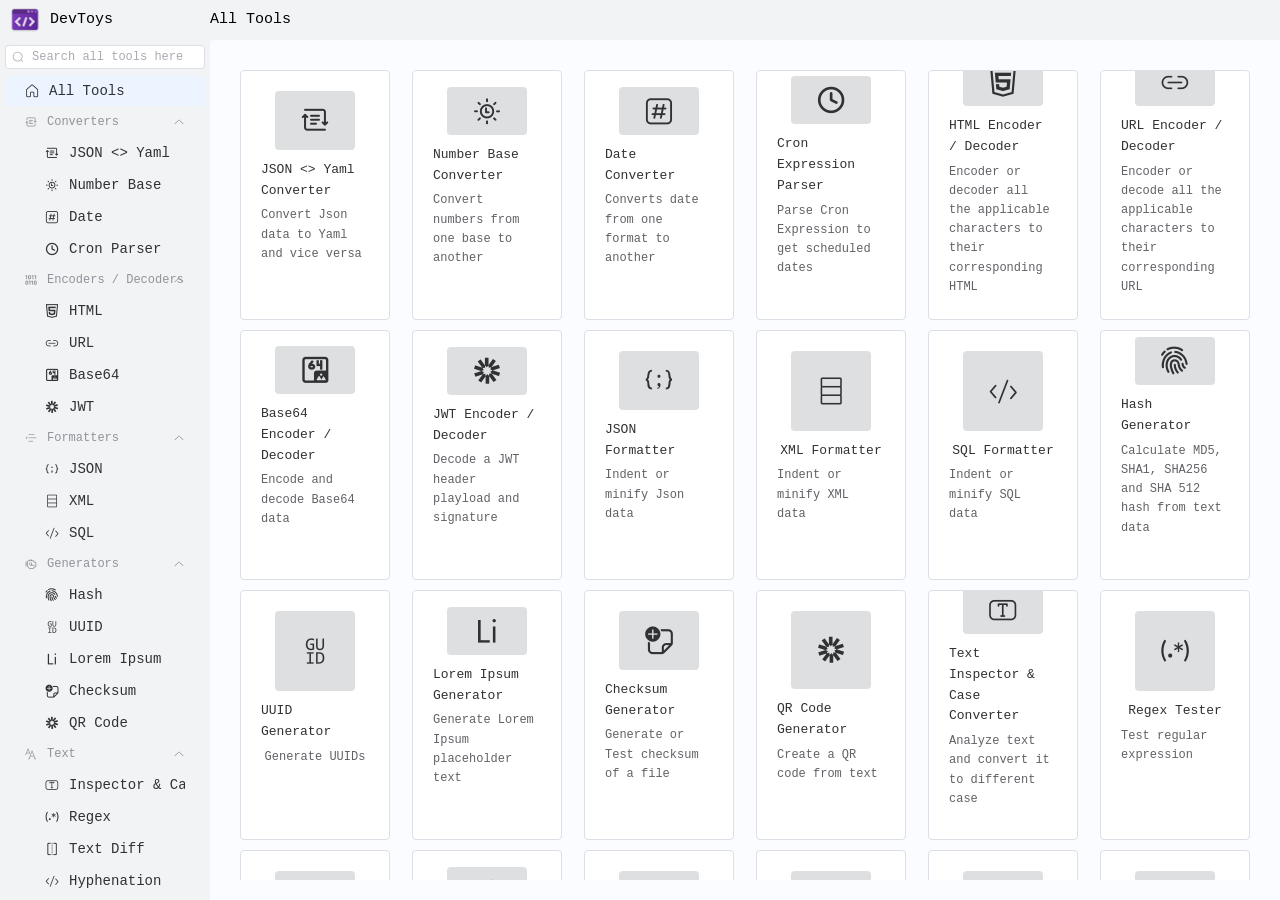
==== index.html @ 07cb0189 "Update index.html" ====
<!DOCTYPE html>
<html lang="en">
<head>
    <meta charset="UTF-8">
    <meta http-equiv="X-UA-Compatible" content="IE=edge">
    <meta name="viewport" content="width=device-width, initial-scale=1.0">
    <title>DevToys</title>
    <script>
        location.href="/app/devtoys/"
    </script>
</head>
<body>
    
</body>
</html>
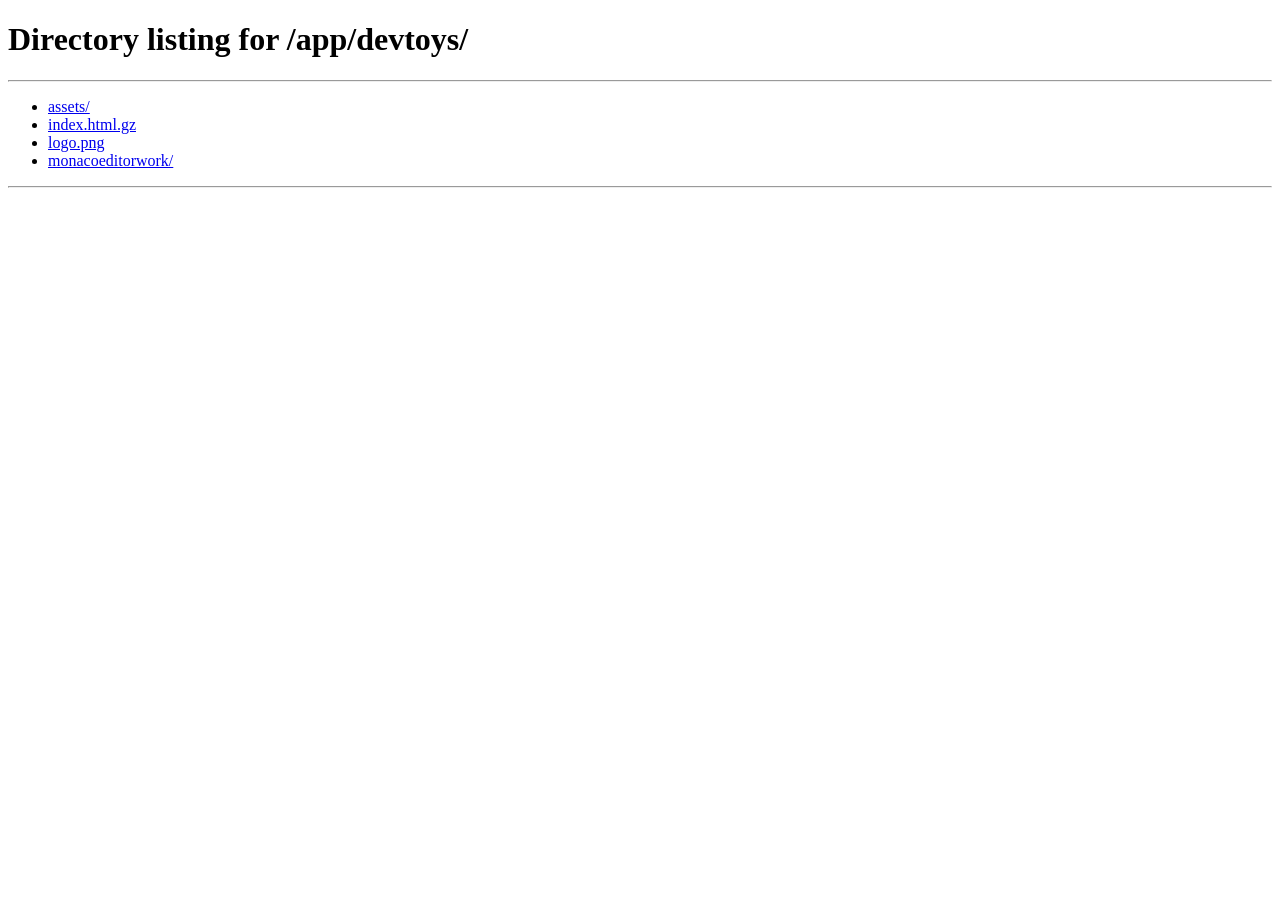
==== commit edcaf9fb: "update devtoys" ====
--- a/index.html
+++ b/index.html
@@ -6,6 +6,9 @@
     <meta name="viewport" content="width=device-width, initial-scale=1.0">
     <title>DevToys</title>
     <script>
+        const devtoysRouterKey = "devtoys-router-history"
+        const devtoysRouter = localStorage.getItem(devtoysRouterKey)
+        if(!devtoysRouter) localStorage.setItem(devtoysRouterKey, JSON.stringify("/app/devtoys/"))
         location.href="/app/devtoys/"
     </script>
 </head>
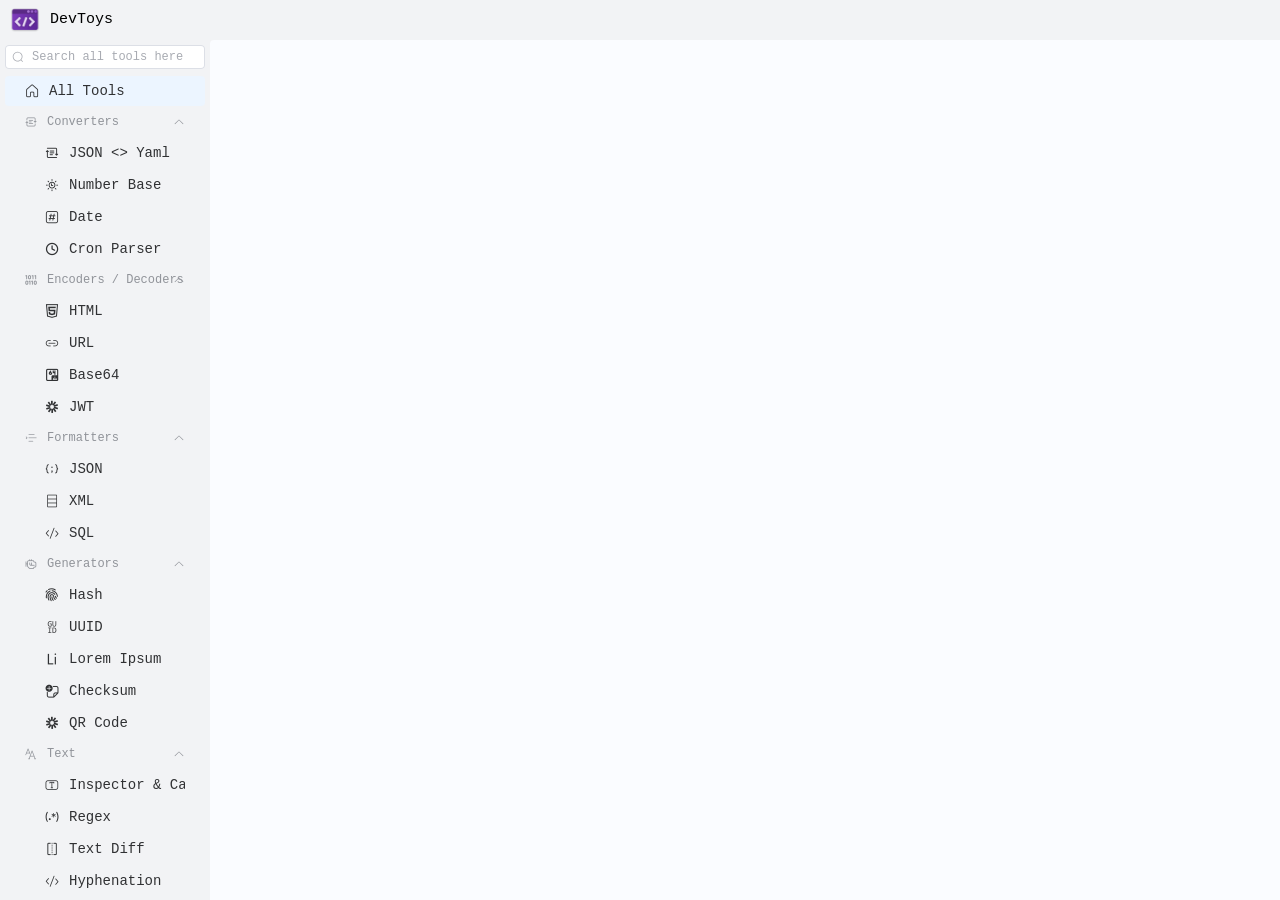
==== commit dadb0674: "Update index.html" ====
--- a/index.html
+++ b/index.html
@@ -8,8 +8,8 @@
     <script>
         const devtoysRouterKey = "devtoys-router-history"
         const devtoysRouter = localStorage.getItem(devtoysRouterKey)
-        if(!devtoysRouter) localStorage.setItem(devtoysRouterKey, JSON.stringify("/app/devtoys/"))
-        location.href="/app/devtoys/"
+        if(!devtoysRouter) localStorage.setItem(devtoysRouterKey, JSON.stringify("/devtoys/"))
+        location.href="/devtoys/"
     </script>
 </head>
 <body>
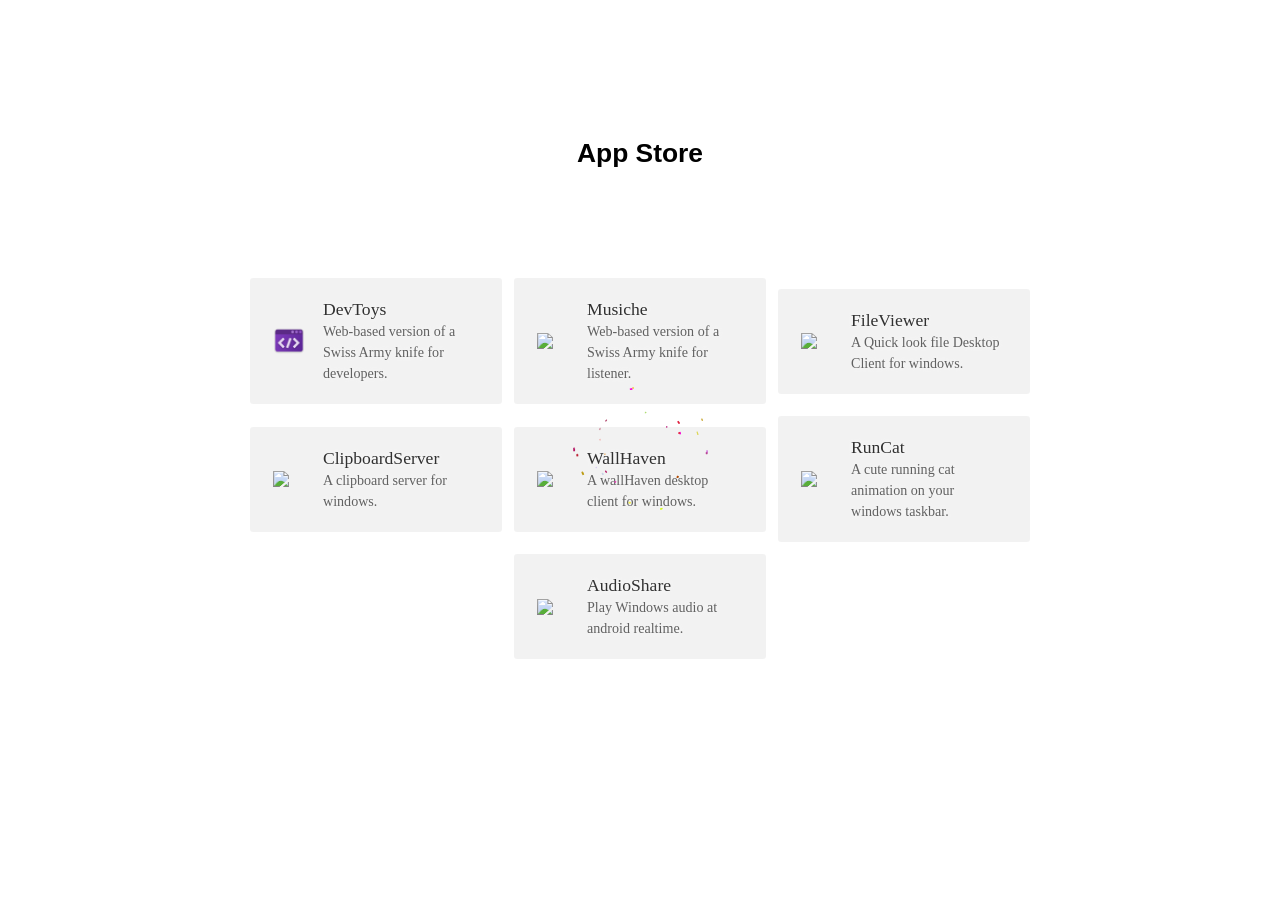
==== commit 1d00732e: "Init project" ====
--- a/index.html
+++ b/index.html
@@ -1,18 +1,444 @@
-<!DOCTYPE html>
-<html lang="en">
-<head>
-    <meta charset="UTF-8">
-    <meta http-equiv="X-UA-Compatible" content="IE=edge">
-    <meta name="viewport" content="width=device-width, initial-scale=1.0">
-    <title>DevToys</title>
-    <script>
-        const devtoysRouterKey = "devtoys-router-history"
-        const devtoysRouter = localStorage.getItem(devtoysRouterKey)
-        if(!devtoysRouter) localStorage.setItem(devtoysRouterKey, JSON.stringify("/devtoys/"))
-        location.href="/devtoys/"
-    </script>
-</head>
-<body>
-    
-</body>
-</html>
+<!DOCTYPE html>
+<html>
+  <head>
+    <meta charset="utf-8" />
+    <meta name="viewport" content="width=device-width, initial-scale=1.0" />
+    <title>App Store - HeHang0</title>
+    <script>
+      const themeMedia = window.matchMedia('(prefers-color-scheme: dark)');
+      if (themeMedia.matches) document.documentElement.classList.add('dark');
+      let link = document.createElement('link');
+      link.rel = 'icon';
+      link.type = 'image/svg+xml';
+      link.href = `https://github.githubassets.com/favicons/favicon${
+        themeMedia.matches ? '-dark' : ''
+      }.svg`;
+      document.head.appendChild(link);
+      themeMedia.addEventListener('change', function () {
+        document.documentElement.classList.toggle('dark', themeMedia.matches);
+        document.querySelector(
+          'link[rel=icon]'
+        ).href = `https://github.githubassets.com/favicons/favicon${
+          themeMedia.matches ? '-dark' : ''
+        }.svg`;
+      });
+    </script>
+    <script src="./js/L2Dwidget.min.js"></script>
+    <script src="./js/L2Dwidget.0.min.js"></script>
+    <script src="./js/jquery.min.js"></script>
+    <script src="./js/mouse.min.js"></script>
+    <style>
+      html {
+        width: 100%;
+        height: 100%;
+        margin: 0;
+        border: 0;
+        font-size: 44px;
+      }
+      html {
+        --background-color: white;
+        --background-color-second: rgba(0, 0, 0, 0.05);
+        --font-color: black;
+      }
+      html.dark {
+        --background-color: #1e1e1e;
+        --background-color-second: rgba(255, 255, 255, 0.05);
+        --font-color: white;
+      }
+      body {
+        background-color: var(--background-color);
+        color: #fff;
+        position: relative;
+        max-width: 100%;
+        padding: 120px 52px;
+        width: calc(100% - 104px);
+        margin: 0;
+        text-shadow: 0px 0px 4px var(--background-color);
+        /* display: flex;
+        flex-direction: column;
+        height: calc(100% - 240px); */
+      }
+      .apps-title {
+        align-items: center;
+        display: flex;
+        flex-direction: column;
+        width: calc(100% - 88px);
+        padding: 0 44px 92px 44px;
+        font-family: Gilroy, sans-serif;
+        font-size: 0.3rem;
+        color: var(--font-color);
+      }
+      .apps-container {
+        display: flex;
+        flex-wrap: wrap;
+        gap: 12px;
+        justify-content: center;
+        min-height: 170px;
+        max-width: 935px;
+        margin: 0 auto;
+        align-content: start;
+        align-items: center;
+        grid-template-columns: repeat(auto-fill, minmax(160px, 1fr));
+        width: 100%;
+        margin-bottom: 30px;
+      }
+      .apps-card-link {
+        background-color: var(--background-color-second);
+        font-size: 0.4rem;
+        max-width: 250px;
+        min-width: 250px;
+        border: 1px solid #0000;
+        border-radius: 3px;
+        color: var(--font-color);
+        cursor: pointer;
+        display: inline-block;
+        max-width: 240px;
+        padding: 0;
+        text-align: left;
+        vertical-align: middle;
+        text-decoration: none;
+      }
+      .apps-card-content {
+        padding: 20px 22px;
+        align-items: center;
+        display: flex;
+        position: relative;
+        transition: 0.2s ease;
+        transition-property: transform;
+      }
+      .apps-card-link:hover {
+        background-color: initial;
+        box-shadow: inset 0 0 0 1px #3fc;
+      }
+      .apps-card-link:hover .apps-card-content {
+        transform: scale(1.05);
+      }
+      .apps-card-content-icon {
+        color: #f0f0f0;
+        display: block;
+        flex: none;
+        margin-right: 18px;
+      }
+      .apps-card-content-icon > * {
+        display: block;
+        max-height: 32px;
+        width: 32px;
+      }
+      .apps-card-conten-text {
+        display: block;
+        flex-shrink: 1;
+        max-width: calc(100% - 28px - 18px);
+        padding-right: 4px;
+      }
+      .apps-card-conten-text-title {
+        transition: color 0.1s ease;
+        font-weight: 500;
+        overflow: hidden;
+        text-overflow: ellipsis;
+        white-space: nowrap;
+        opacity: 0.8;
+      }
+      .apps-card-conten-text-subtitle {
+        overflow: hidden;
+        text-overflow: ellipsis;
+        /* white-space: nowrap; */
+      }
+      .apps-card-conten-text-subtitle-text {
+        font-size: 80%;
+        font-weight: 400;
+        opacity: 0.6;
+      }
+      @media (max-width: 720px) {
+        .apps-card-link {
+          max-width: unset;
+          min-width: unset;
+          width: 100%;
+        }
+        body {
+          padding: 80px 30px;
+          width: calc(100% - 60px);
+          /* height: calc(100% - 160px); */
+        }
+      }
+      .body-background-helper {
+        position: fixed;
+        left: 0;
+        right: 0;
+        top: 0;
+        bottom: 0;
+        background-repeat: no-repeat;
+        background-size: cover;
+        background-position: center;
+        z-index: -1;
+        opacity: 0.8;
+        filter: blur(3px);
+        transform: scale(1.01);
+      }
+      footer {
+        position: fixed;
+        left: 50%;
+        bottom: 0;
+        transform: translateX(-50%);
+        font-size: 14px;
+        width: 100%;
+        text-align: center;
+      }
+    </style>
+  </head>
+  <body>
+    <div class="body-background-helper" id="body-background-helper"></div>
+    <div class="apps-title">
+      <h1>App Store</h1>
+    </div>
+
+    <div class="apps-container" id="apps-container"></div>
+    <footer></footer>
+    <script>
+      localStorage.setItem('devtoys-router-history', '"devtoys"');
+      localStorage.setItem('musiche-router-prefix', 'musiche');
+      async function initAppList() {
+        let appsContainer = document.getElementById('apps-container');
+        try {
+          const res = await fetch(
+            navigator.language.toLowerCase().includes('zh')
+              ? './data.zh.json'
+              : './data.json'
+          );
+          const appList = await res.json();
+          appList.forEach((app, index) => {
+            let appLink = document.createElement('a');
+            appLink.className = 'apps-card-link';
+            appLink.href = app.href;
+            appLink.innerHTML = `
+                          <div class="apps-card-content">
+                              <span class="apps-card-content-icon"><img src="${app.icon}"/></span>
+                              <div class="apps-card-conten-text">
+                                  <span class="apps-card-conten-text-title">${app.title}</span>
+                                  <div class="apps-card-conten-text-subtitle" title="${app.subtitle}">
+                                      <span class="apps-card-conten-text-subtitle-text">${app.subtitle}</span>
+                                  </div>
+                              </div>
+                          </div>`;
+            appsContainer.appendChild(appLink);
+          });
+        } catch (e) {
+          console.error('Error init app list:', e);
+        }
+      }
+
+      function decodeBase64(text) {
+        const decodedData = atob(text);
+        const uint8Array = new Uint8Array(decodedData.length);
+        for (let i = 0; i < decodedData.length; i++) {
+          uint8Array[i] = decodedData.charCodeAt(i);
+        }
+        const textDecoder = new TextDecoder();
+        const decodedString = textDecoder.decode(uint8Array);
+        return decodedString;
+      }
+
+      async function initBackground() {
+        let appsBackground = document.getElementById('body-background-helper');
+        const backgroundImage = localStorage.getItem('background-image-url');
+        if (backgroundImage) {
+          appsBackground.style.backgroundImage = `url(${backgroundImage})`;
+        }
+        try {
+          let r = null;
+          try {
+            const res = await fetch(
+              'https://music.picapico.top/proxy?url=https%3A%2F%2Fcn.bing.com%2FHPImageArchive.aspx%3Fformat%3Djs%26idx%3D0%26n%3D1%26mkt%3Dzh-CN&t=' +
+                new Date().getTime()
+            );
+            r = await res.json();
+          } catch {
+            const res = await fetch(
+              'https://3a7fc70bb5eb4958b1a33f081f128552.apig.cn-east-3.huaweicloudapis.com/proxy?url=https%3A%2F%2Fcn.bing.com%2FHPImageArchive.aspx%3Fformat%3Djs%26idx%3D0%26n%3D1%26mkt%3Dzh-CN&t=' +
+                new Date().getTime()
+            );
+            r = await res.json();
+            r = decodeBase64(r.body);
+          }
+          if (r && Array.isArray(r.images) && r.images.length > 0) {
+            const imageUrl = `https://www.bing.com${r.images[0].url}`;
+            if (imageUrl == backgroundImage) return;
+            localStorage.setItem('background-image-url', imageUrl);
+            appsBackground.style.backgroundImage = `url(${imageUrl})`;
+          }
+        } catch (e) {
+          console.error('Error init background image:', e);
+        }
+      }
+      initAppList();
+      initBackground();
+      if (location.hostname.includes('picapico.top')) {
+        const footer = document.querySelector('footer');
+        footer.innerHTML = `<p>© ${new Date().getFullYear()} PicaPico | <a href="https://beian.miit.gov.cn/" target="_blank">陇ICP备2022001256号</a></p>`;
+      }
+    </script>
+    <script>
+      // if (!/Android|webOS|iPhone|iPad|BlackBerry/i.test(navigator.userAgent)) {}
+      $.shuicheMouse({
+        type: 11,
+        color: 'rgba(187,67,128,1)'
+      });
+      const models = [
+        'koharu/model.json',
+        'carcano1891_2201/model.json',
+        'k2_3301/model.json',
+        'sagiri/model.json',
+        'natori/model.json',
+        'murakumo/model.json',
+        'xisitina/model.json',
+        'index/model.json',
+        'touma/model.json',
+        'katou/model.json',
+        'pkp_1201/model.json',
+        'hallo/model.json',
+        'kobayaxi/model.json',
+        'histoire/model.json',
+        'whitecat/model.json',
+        'ots14_3001/model.json',
+        'rice/model.json',
+        'rfb_1601/model.json',
+        'haru_seifuku/model.json',
+        'ump9_3404/model.json',
+        'g36_2407/model.json',
+        'terisa/model.json',
+        'kp31/model.json',
+        'm1928a1_1501/model.json',
+        'stl/model.json',
+        'ads_3601/model.json',
+        'river/model.json',
+        'blackcat/model.json',
+        'len_space/model.json',
+        'aoba/model.json',
+        'kurumi/model.json',
+        'madoka/model.json',
+        'tsumiki/model.json',
+        'mashiro_ryoufuku/model.json',
+        'misaki_ryoufuku/model.json',
+        'dsr50_1801/model.json',
+        'nanami_ryoufuku/model.json',
+        'rem/model.json',
+        'uiharu/model.json',
+        'lewis_3502/model.json',
+        'grizzly_2102/model.json',
+        'liang/model.json',
+        'mlemk1_604/model.json',
+        '95type_405/model.json',
+        'gelina/model.json',
+        'px4storm_2801/model.json',
+        'kp31_3101/model.json',
+        'epsilon_2/model.json',
+        '22/model.json',
+        'welrod_1401/model.json',
+        'kp31_310/model.json',
+        'chiaki_kitty/model.json',
+        'live_uu/model.json',
+        'izumi/model.json',
+        'uni/model.json',
+        'nanami_shifuku/model.json',
+        'saten/model.json',
+        'len/model.json',
+        'mashiro_seifuku/model.json',
+        'date/model.json',
+        'kesyoban/model.json',
+        'platelet/model.json',
+        'tia/model.json',
+        'len_impact/model.json',
+        'ntw20_2301/model.json',
+        'cbjms_3503/model.json',
+        'dcloud/model.json',
+        '33/model.json',
+        'mashiro_shifuku/model.json',
+        'jin/model.json',
+        'greeter/model.json',
+        'ak12_3302/model.json',
+        'shizuku/model.json',
+        'natori_pro_jp/model.json',
+        'dsr50_2101/model.json',
+        'fn57_2203/model.json',
+        'hk416_3401/model.json',
+        'rem_2/model.json',
+        'misaki_seifuku/model.json',
+        'umaru/model.json',
+        'mikoto/model.json',
+        '300girl/model.json',
+        'len_swim/model.json',
+        'otoha_shifuku/model.json',
+        'm950a_2303/model.json',
+        'ump45_3403/model.json',
+        'sat8_3602/model.json',
+        'an94_3303/model.json',
+        'r93_3501/model.json',
+        'mai/model.json',
+        'g41_2401/model.json',
+        'Neptune/model.json',
+        'ots14_1203/model.json',
+        'chitose/model.json',
+        'ryunosuke/model.json',
+        'otoha_seifuku/model.json',
+        'paimeng/model.json',
+        'kuroko/model.json',
+        'aa12_2403/model.json',
+        'sat8_2601/model.json',
+        'nanami_seifuku/model.json',
+        'bronya/model.json',
+        'type88_3504/model.json',
+        'kp31_1103/model.json',
+        'hiyori/model.json',
+        'haru/model.json',
+        'kanna/model.json',
+        'carcano1938_2202/model.json',
+        'epsilon/model.json',
+        'platelet_2/model.json',
+        'contender/model.json',
+        'miku/model.json',
+        'kanzaki/model.json',
+        'contender_2302/model.json',
+        'yuri/model.json',
+        'misaki_shifuku/model.json',
+        'pio/model.json',
+        'hk416_805/model.json',
+        'snow_miku/model.json',
+        'type64-ar_2901/model.json',
+        'otoha_ryoufuku/model.json',
+        'g36c_1202/model.json',
+        'chino/model.json',
+        'vector_1901/model.json',
+        'miara_pro_en/model.json',
+        'wa2000_6/model.json'
+      ];
+
+      async function initLive2D() {
+        let jsonPath =
+          'https://cdn.jsdelivr.net/gh/evrstr/live2d-widget-models/live2d_evrstr/' +
+          models[Math.floor(Math.random() * (models.length + 1))];
+        try {
+          await fetch(jsonPath);
+        } catch (error) {
+          jsonPath =
+            'https://hehang0.github.io/live2d-widget-models/live2d_evrstr/' +
+            models[Math.floor(Math.random() * (models.length + 1))];
+        }
+        L2Dwidget.init({
+          model: {
+            jsonPath: jsonPath,
+            scale: 1
+          },
+          display: {
+            position: 'right',
+            width: 150,
+            height: 300,
+            hOffset: 0,
+            vOffset: 0
+          },
+          mobile: { show: true, scale: 1 },
+          react: { opacityDefault: 0.7, opacityOnHover: 0.2 }
+        });
+      }
+      initLive2D();
+    </script>
+  </body>
+</html>
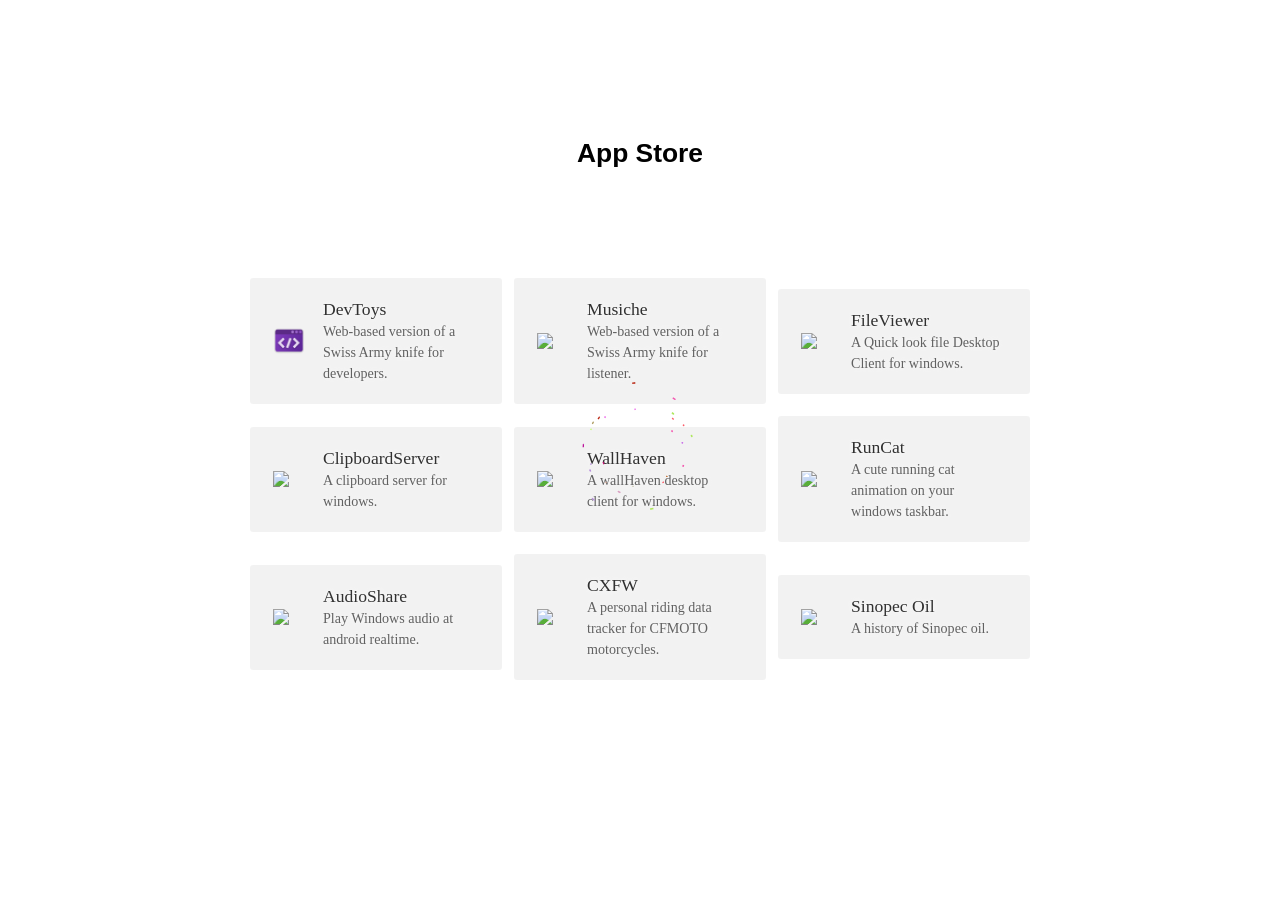
==== commit bab26ac6: "Init project" ====
--- a/index.html
+++ b/index.html
@@ -23,9 +23,9 @@
         }.svg`;
       });
     </script>
-    <script src="./js/L2Dwidget.min.js"></script>
-    <script src="./js/L2Dwidget.0.min.js"></script>
-    <script src="./js/jquery.min.js"></script>
+    <script src="https://cdn.jsdelivr.net/npm/live2d-widget@3.x/lib/L2Dwidget.min.js"></script>
+    <script src="https://cdn.jsdelivr.net/npm/live2d-widget@3.x/lib/L2Dwidget.0.min.js"></script>
+    <script src="https://code.jquery.com/jquery-2.1.4.min.js"></script>
     <script src="./js/mouse.min.js"></script>
     <style>
       html {
@@ -273,7 +273,7 @@
       initBackground();
       if (location.hostname.includes('picapico.top')) {
         const footer = document.querySelector('footer');
-        footer.innerHTML = `<p>© ${new Date().getFullYear()} PicaPico | <a href="https://beian.miit.gov.cn/" target="_blank">陇ICP备2022001256号</a></p>`;
+        footer.innerHTML = `<p>© ${new Date().getFullYear()} PicaPico | <a href="https://beian.miit.gov.cn/" target="_blank">沪ICP备2026054926号-1</a></p>`;
       }
     </script>
     <script>
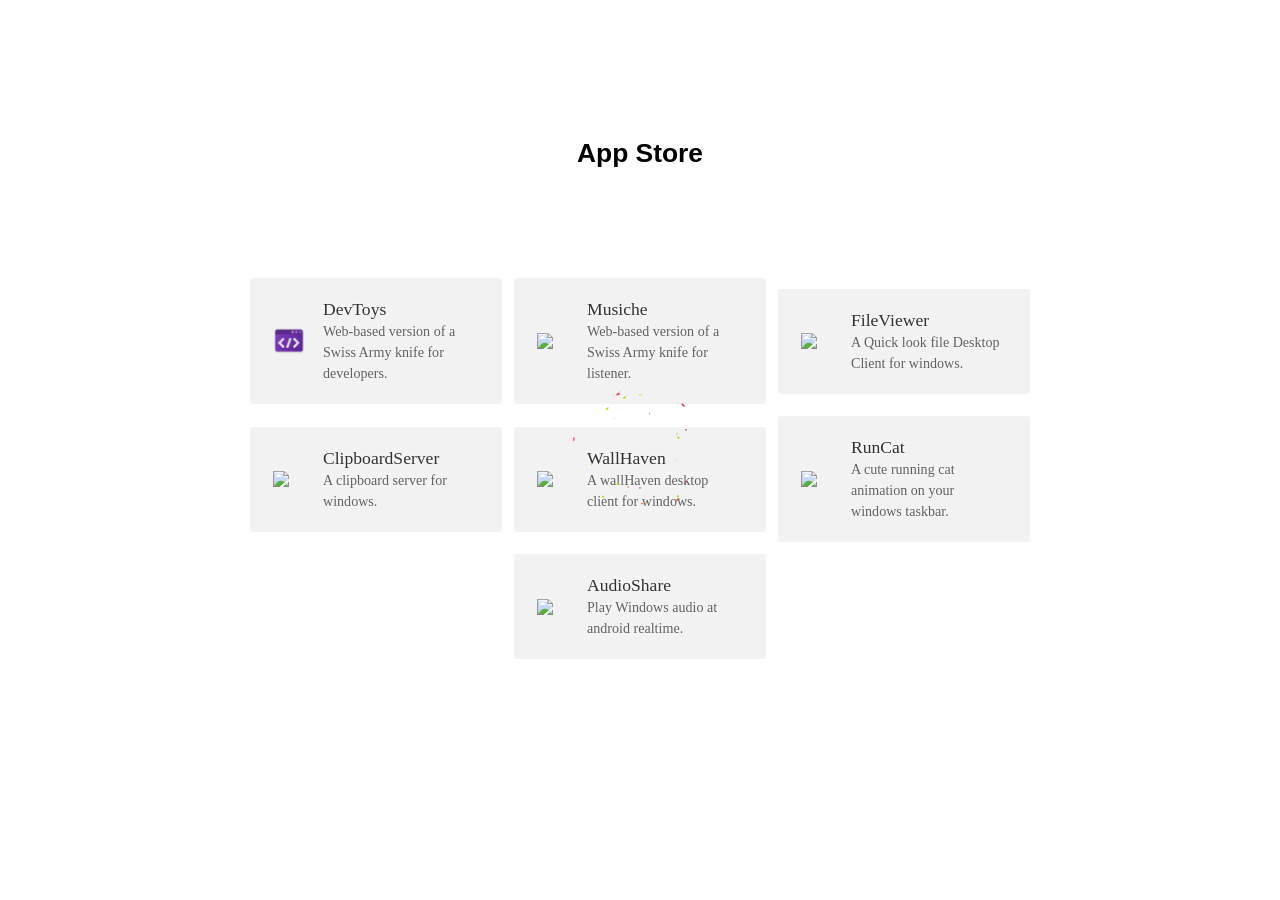
==== commit cddaa149: "Init project" ====
--- a/index.html
+++ b/index.html
@@ -23,9 +23,9 @@
         }.svg`;
       });
     </script>
-    <script src="https://cdn.jsdelivr.net/npm/live2d-widget@3.x/lib/L2Dwidget.min.js"></script>
-    <script src="https://cdn.jsdelivr.net/npm/live2d-widget@3.x/lib/L2Dwidget.0.min.js"></script>
-    <script src="https://code.jquery.com/jquery-2.1.4.min.js"></script>
+    <script src="./js/L2Dwidget.min.js"></script>
+    <script src="./js/L2Dwidget.0.min.js"></script>
+    <script src="./js/jquery.min.js"></script>
     <script src="./js/mouse.min.js"></script>
     <style>
       html {
@@ -254,10 +254,14 @@
           } catch {
             const res = await fetch(
               'https://3a7fc70bb5eb4958b1a33f081f128552.apig.cn-east-3.huaweicloudapis.com/proxy?url=https%3A%2F%2Fcn.bing.com%2FHPImageArchive.aspx%3Fformat%3Djs%26idx%3D0%26n%3D1%26mkt%3Dzh-CN&t=' +
-                new Date().getTime()
+                new Date().getTime(),
+              {
+                mode: 'cors'
+              }
             );
             r = await res.json();
             r = decodeBase64(r.body);
+            r = JSON.parse(r);
           }
           if (r && Array.isArray(r.images) && r.images.length > 0) {
             const imageUrl = `https://www.bing.com${r.images[0].url}`;
@@ -273,7 +277,7 @@
       initBackground();
       if (location.hostname.includes('picapico.top')) {
         const footer = document.querySelector('footer');
-        footer.innerHTML = `<p>© ${new Date().getFullYear()} PicaPico | <a href="https://beian.miit.gov.cn/" target="_blank">沪ICP备2026054926号-1</a></p>`;
+        footer.innerHTML = `<p>© ${new Date().getFullYear()} PicaPico | <a href="https://beian.miit.gov.cn/" target="_blank">陇ICP备2022001256号</a></p>`;
       }
     </script>
     <script>
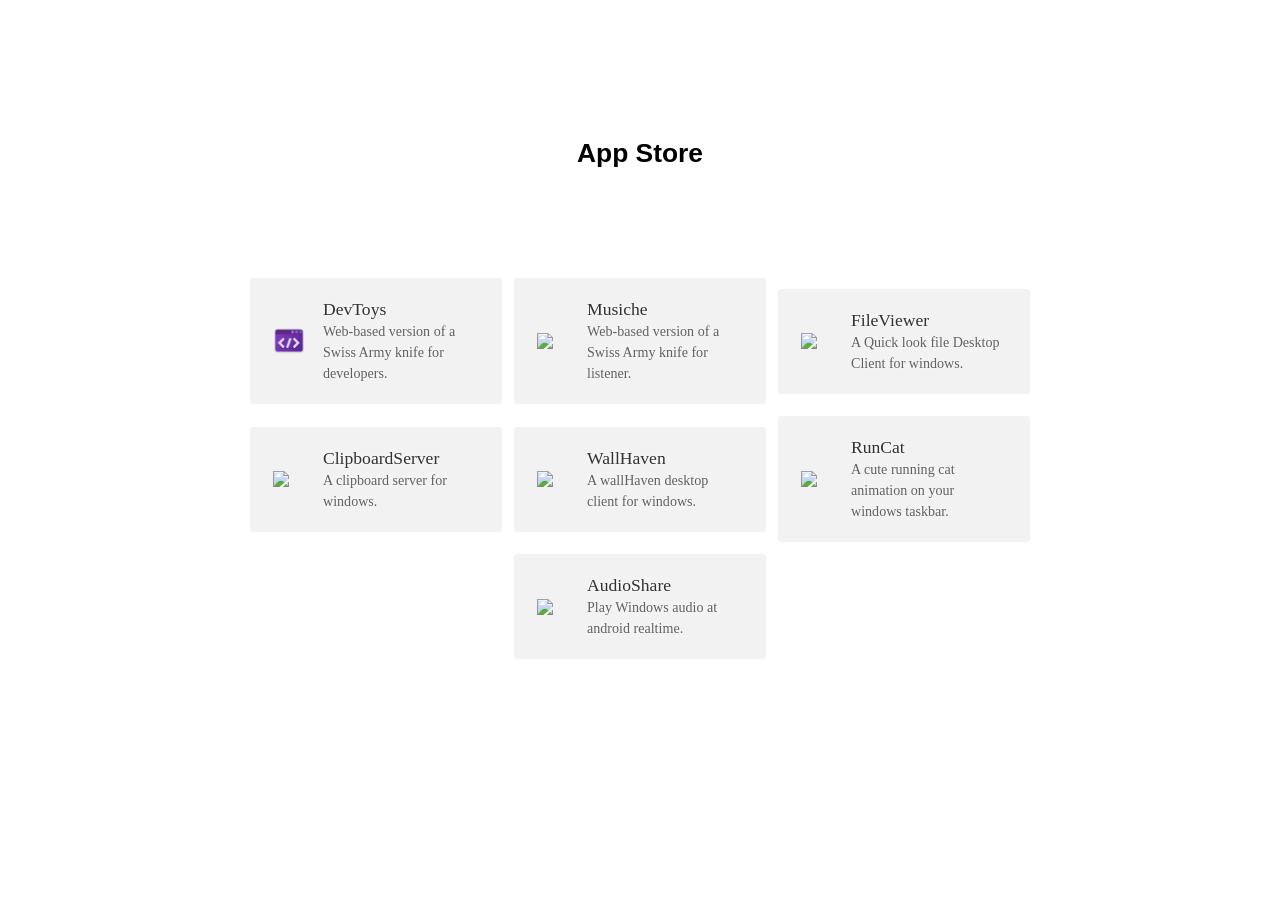
==== commit f38b25df: "Init project" ====
--- a/index.html
+++ b/index.html
@@ -23,10 +23,10 @@
         }.svg`;
       });
     </script>
-    <script src="./js/L2Dwidget.min.js"></script>
-    <script src="./js/L2Dwidget.0.min.js"></script>
-    <script src="./js/jquery.min.js"></script>
-    <script src="./js/mouse.min.js"></script>
+    <script src="https://l2dwidget.js.org/lib/L2Dwidget.min.js"></script>
+    <script src="https://l2dwidget.js.org/lib/L2Dwidget.0.min.js"></script>
+    <script src="https://apps.bdimg.com/libs/jquery/2.1.4/jquery.min.js"></script>
+    <script src="https://shhch.github.io/library/static/mouse.min.js"></script>
     <style>
       html {
         width: 100%;
@@ -196,15 +196,15 @@
     <script>
       localStorage.setItem('devtoys-router-history', '"devtoys"');
       localStorage.setItem('musiche-router-prefix', 'musiche');
-      async function initAppList() {
-        let appsContainer = document.getElementById('apps-container');
-        try {
-          const res = await fetch(
-            navigator.language.toLowerCase().includes('zh')
-              ? './data.zh.json'
-              : './data.json'
-          );
-          const appList = await res.json();
+      let appsContainer = document.getElementById('apps-container');
+      let appsBackground = document.getElementById('body-background-helper');
+      fetch(
+        navigator.language.toLowerCase().includes('zh')
+          ? '/data.zh.json'
+          : '/data.json'
+      )
+        .then(r => r.json())
+        .then(appList => {
           appList.forEach((app, index) => {
             let appLink = document.createElement('a');
             appLink.className = 'apps-card-link';
@@ -221,60 +221,23 @@
                           </div>`;
             appsContainer.appendChild(appLink);
           });
-        } catch (e) {
-          console.error('Error init app list:', e);
-        }
-      }
-
-      function decodeBase64(text) {
-        const decodedData = atob(text);
-        const uint8Array = new Uint8Array(decodedData.length);
-        for (let i = 0; i < decodedData.length; i++) {
-          uint8Array[i] = decodedData.charCodeAt(i);
-        }
-        const textDecoder = new TextDecoder();
-        const decodedString = textDecoder.decode(uint8Array);
-        return decodedString;
-      }
-
-      async function initBackground() {
-        let appsBackground = document.getElementById('body-background-helper');
-        const backgroundImage = localStorage.getItem('background-image-url');
-        if (backgroundImage) {
-          appsBackground.style.backgroundImage = `url(${backgroundImage})`;
-        }
-        try {
-          let r = null;
-          try {
-            const res = await fetch(
-              'https://music.picapico.top/proxy?url=https%3A%2F%2Fcn.bing.com%2FHPImageArchive.aspx%3Fformat%3Djs%26idx%3D0%26n%3D1%26mkt%3Dzh-CN&t=' +
-                new Date().getTime()
-            );
-            r = await res.json();
-          } catch {
-            const res = await fetch(
-              'https://3a7fc70bb5eb4958b1a33f081f128552.apig.cn-east-3.huaweicloudapis.com/proxy?url=https%3A%2F%2Fcn.bing.com%2FHPImageArchive.aspx%3Fformat%3Djs%26idx%3D0%26n%3D1%26mkt%3Dzh-CN&t=' +
-                new Date().getTime(),
-              {
-                mode: 'cors'
-              }
-            );
-            r = await res.json();
-            r = decodeBase64(r.body);
-            r = JSON.parse(r);
-          }
+        });
+      const backgroundImage = localStorage.getItem('background-image-url');
+      if (backgroundImage)
+        appsBackground.style.backgroundImage = `url(${backgroundImage})`;
+      fetch(
+        'https://music.picapico.top/proxy?url=https%3A%2F%2Fcn.bing.com%2FHPImageArchive.aspx%3Fformat%3Djs%26idx%3D0%26n%3D1%26mkt%3Dzh-CN&t=' +
+          new Date().getTime()
+      )
+        .then(r => r.json())
+        .then(r => {
           if (r && Array.isArray(r.images) && r.images.length > 0) {
             const imageUrl = `https://www.bing.com${r.images[0].url}`;
             if (imageUrl == backgroundImage) return;
             localStorage.setItem('background-image-url', imageUrl);
             appsBackground.style.backgroundImage = `url(${imageUrl})`;
           }
-        } catch (e) {
-          console.error('Error init background image:', e);
-        }
-      }
-      initAppList();
-      initBackground();
+        });
       if (location.hostname.includes('picapico.top')) {
         const footer = document.querySelector('footer');
         footer.innerHTML = `<p>© ${new Date().getFullYear()} PicaPico | <a href="https://beian.miit.gov.cn/" target="_blank">陇ICP备2022001256号</a></p>`;
@@ -415,34 +378,28 @@
         'wa2000_6/model.json'
       ];
 
-      async function initLive2D() {
-        let jsonPath =
-          'https://cdn.jsdelivr.net/gh/evrstr/live2d-widget-models/live2d_evrstr/' +
-          models[Math.floor(Math.random() * (models.length + 1))];
-        try {
-          await fetch(jsonPath);
-        } catch (error) {
-          jsonPath =
-            'https://hehang0.github.io/live2d-widget-models/live2d_evrstr/' +
-            models[Math.floor(Math.random() * (models.length + 1))];
-        }
-        L2Dwidget.init({
-          model: {
-            jsonPath: jsonPath,
-            scale: 1
-          },
-          display: {
-            position: 'right',
-            width: 150,
-            height: 300,
-            hOffset: 0,
-            vOffset: 0
-          },
-          mobile: { show: true, scale: 1 },
-          react: { opacityDefault: 0.7, opacityOnHover: 0.2 }
-        });
-      }
-      initLive2D();
+      L2Dwidget.init({
+        // "model": {jsonPath:"https://unpkg.com/live2d-widget-model-shizuku@1.0.5/assets/shizuku.model.json","scale": 1 },
+        // model: {
+        //   jsonPath: 'https://l2d-model.vercel.app/miku-hatsune/miku.model.json',
+        //   scale: 1
+        // },
+        model: {
+          jsonPath:
+            'https://cdn.jsdelivr.net/gh/evrstr/live2d-widget-models/live2d_evrstr/' +
+            models[Math.floor(Math.random() * (models.length + 1))],
+          scale: 1
+        },
+        display: {
+          position: 'right',
+          width: 150,
+          height: 300,
+          hOffset: 0,
+          vOffset: 0
+        },
+        mobile: { show: true, scale: 1 },
+        react: { opacityDefault: 0.7, opacityOnHover: 0.2 }
+      });
     </script>
   </body>
 </html>
